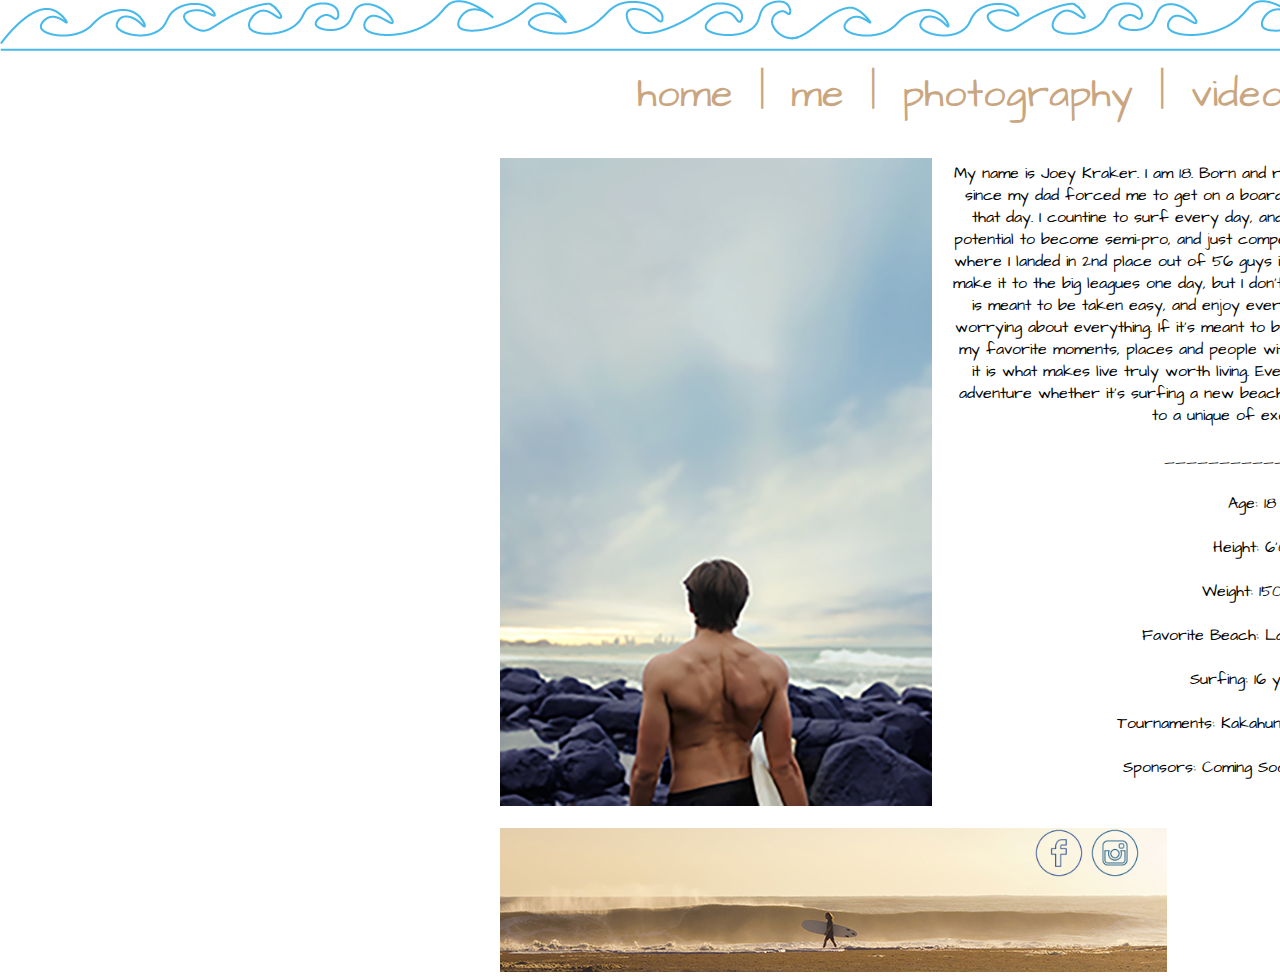
==== Info.html @ ee75225e "Add files via upload" ====
<!doctype html>
<html>
<head>
<meta charset="UTF-8">
<title>About</title>

<link href="style/style.css" type="text/css" rel="stylesheet" />
<link href="https://fonts.googleapis.com/css?family=Architects+Daughter|Bubblegum+Sans|Original+Surfer|Schoolbell" rel="stylesheet">

</head>
<div>
<img src="border.png" alt="Joey" title= "Joey" class="other">
</div>
<body class = "info">
<nav class = "other">

	<a href="index.html"> home </a> <p>|</p>
	<a href="Info.html"> me </a> <p>|</p>
	<a href="pictures/pictures.html"> photography </a> <p>|</p>
	<a href="videos/videos.html"> videos </a> 
</nav>
<div class ="center">
    <p style="float: left;"><img src="infosurfer.png" ></p>
    <p class ="info">My name is Joey Kraker. I am 18. Born and raised in Maui, Hawaii. I've been surfing since my dad forced me to get on a board at age 3. I have been hooked since that day. I countine to surf every day, and work at a local surf shop. I have potential to become semi-pro, and just competed in my first semi-pro competition where I landed in 2nd place out of 56 guys in the Kakahuna Classic. I'm striving to make it to the big leagues one day, but I don't try to get too serious about it. Life is meant to be taken easy, and enjoy every moment. You can't get caught up worrying about everything. If it's meant to be, it's meant to be. I capture a lot of my favorite moments, places and people with my photography and videos. All of it is what makes live truly worth living. Every day I wake up seeking the next adventure whether it's surfing a new beach, meeting a new person or traveling to a unique of exotic place.
   
   <br> </br>  ________________
   <br> </br>  Age: 18 
    <br> </br>  Height: 6'0"
    <br> </br>  Weight: 150lbs
    <br> </br>  Favorite Beach: La'Haina, Maui
<br> </br>  Surfing: 16 years
    <br> </br> Tournaments: Kakahuna Classic (2nd)
    <br> </br> Sponsors: Coming Soon (Hopefully)
    </p>
</div>
<img src="pano.png" class ="pano">
<footer>
<div class="social"><a href="https://www.facebook.com/joey.kraker"><img src="facebook.png" width ="50px" alt="facebook"></a>
<a href="https://instagram.com/joeykraker"><img src="Instagram.png" width ="50px" alt="instagram"></a>
</div>
</footer>

</body>
</html>
---- style/style.css ----
@charset "UTF-8";
/* CSS Document */

footer {
  position: absolute;
  right: 0;
  bottom: 0;
  left: 0;
  padding: 1rem;

  text-align: center;
}

html.page { 
  background: url(../joey.jpg) no-repeat center center fixed; 
  -webkit-background-size: cover;
  -moz-background-size: cover;
  -o-background-size: cover;
  background-size: cover;
}
body {
	width:2200px;
	padding:0px 0px 0px 0px;
		margin: 20px auto;

}
body.info {
	width:960px;
	padding:0px 0px 0px 0px;
	margin: 0px;

	
}
div.center{
	margin: 10px 0px 0px 500px;
		width: 1500px;

}
figure.right {
	float:right;
}
figure.left {
	float:left;
	
}
body.pictures {
	display: inline-block;
    margin: 0px auto;
    text-align: center;
}
p
{
    display:inline;
	font-family: 'Architects Daughter', cursive;
}
div {
	width: 1000px;
	text-align: center;
	font-family: 'Architects Daughter', cursive;
}
p.home {
	color: #FFFFFF;	
}
	nav.other{
	color: #C9A67F;
	
}

p.info{
		display: inline;
		float: left;}
nav{
 

    margin:0;
    padding:0;
    text-align:center;
}
nav li{
    display:inline;
}
nav a{
    display:inline-block;
    padding:10px;
}
nav {
	font-family: 'Architects Daughter', cursive;
	font-size: 40px;
	width: 600px;
	text-align: center;
		margin: 0px 200px auto 500px;

	}
	
nav a {
	
	color: #FFFFFF;
	text-decoration: none;
	
	}
	nav.other a{
	color: #C9A67F;
	
}
nav a:hover {
	color: #C9A67F;
	font-size: 50px;
	font-family: 'Schoolbell', cursive;
	text-align: center;
	margin: 0 auto;
	transition: ease-in-out 0.5s;
	
}


nav.other {
	font-family: 'Architects Daughter', cursive;
	font-size: 40px;
	width: 940px;
	text-align: center;
	margin: 0px 200px auto 500px;
	
}


div.social{
	text-align: right;
	display:block;
	margin: 0 auto;
	padding: 0px 10px 0px 10px;
}
figure.info{ float:right;
	display:inline;
}
div.info{
		float: right;
		display:inline;	
}
p.info {
	width:600px;	
	margin: 20px;
	
}
img.pano{
margin: 0px 500px;

}
div.first{
	
	margin:20px 653px;
		width: 640px;

}

div.second{
	margin: 20px 650px;
	width: 640px;
}
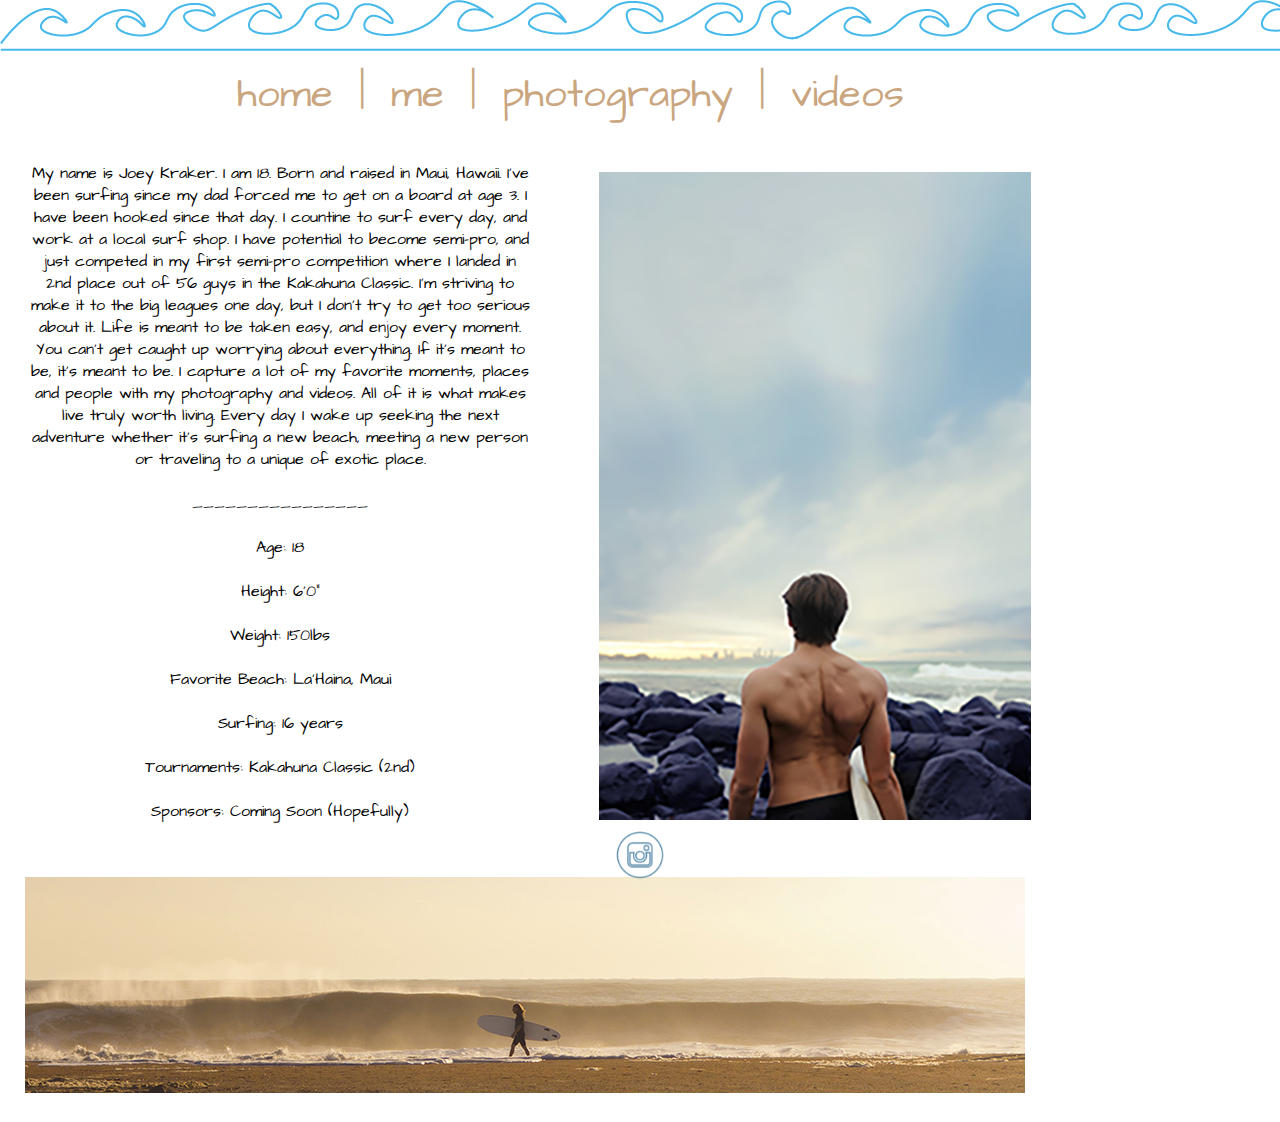
==== commit d3096d32: "Add files via upload" ====
--- a/Info.html
+++ b/Info.html
@@ -20,7 +20,7 @@
 	<a href="videos/videos.html"> videos </a> 
 </nav>
 <div class ="center">
-    <p style="float: left;"><img src="infosurfer.png" ></p>
+	<a href = "infosurfer.jpg"><img  class = "info" src="infosurfer.png" ></a>
     <p class ="info">My name is Joey Kraker. I am 18. Born and raised in Maui, Hawaii. I've been surfing since my dad forced me to get on a board at age 3. I have been hooked since that day. I countine to surf every day, and work at a local surf shop. I have potential to become semi-pro, and just competed in my first semi-pro competition where I landed in 2nd place out of 56 guys in the Kakahuna Classic. I'm striving to make it to the big leagues one day, but I don't try to get too serious about it. Life is meant to be taken easy, and enjoy every moment. You can't get caught up worrying about everything. If it's meant to be, it's meant to be. I capture a lot of my favorite moments, places and people with my photography and videos. All of it is what makes live truly worth living. Every day I wake up seeking the next adventure whether it's surfing a new beach, meeting a new person or traveling to a unique of exotic place.
    
    <br> </br>  ________________
@@ -33,9 +33,8 @@
     <br> </br> Sponsors: Coming Soon (Hopefully)
     </p>
 </div>
-<img src="pano.png" class ="pano">
+<a href = "pano.jpg"><img src="pano.png" class ="pano"></a>
 <footer>
-<div class="social"><a href="https://www.facebook.com/joey.kraker"><img src="facebook.png" width ="50px" alt="facebook"></a>
 <a href="https://instagram.com/joeykraker"><img src="Instagram.png" width ="50px" alt="instagram"></a>
 </div>
 </footer>
--- a/style/style.css
+++ b/style/style.css
@@ -2,7 +2,7 @@
 /* CSS Document */
 
 footer {
-  position: absolute;
+  position: fixed;
   right: 0;
   bottom: 0;
   left: 0;
@@ -19,35 +19,31 @@
   background-size: cover;
 }
 body {
-	width:2200px;
+	width:1200px;
 	padding:0px 0px 0px 0px;
-		margin: 20px auto;
+	margin: 20px 20px;
 
 }
 body.info {
 	width:960px;
 	padding:0px 0px 0px 0px;
 	margin: 0px;
+}
 
-	
+body.pictures{
+	width: 1300px;
 }
 div.center{
-	margin: 10px 0px 0px 500px;
-		width: 1500px;
+	margin: 10px 0px 0px 0px;
+		width: 1100px;
 
 }
-figure.right {
-	float:right;
-}
-figure.left {
-	float:left;
-	
-}
-body.pictures {
-	display: inline-block;
-    margin: 0px auto;
-    text-align: center;
-}
+img {display:inline;}
+
+figure {diplay: inline-block;
+	width:550px;
+	float: left;}
+
 p
 {
     display:inline;
@@ -88,7 +84,7 @@
 	font-size: 40px;
 	width: 600px;
 	text-align: center;
-		margin: 0px 200px auto 500px;
+		margin: 0px 250px auto 300px;
 
 	}
 	
@@ -105,7 +101,6 @@
 nav a:hover {
 	color: #C9A67F;
 	font-size: 50px;
-	font-family: 'Schoolbell', cursive;
 	text-align: center;
 	margin: 0 auto;
 	transition: ease-in-out 0.5s;
@@ -118,7 +113,7 @@
 	font-size: 40px;
 	width: 940px;
 	text-align: center;
-	margin: 0px 200px auto 500px;
+	margin: 0px 200px auto 100px;
 	
 }
 
@@ -126,33 +121,30 @@
 div.social{
 	text-align: right;
 	display:block;
-	margin: 0 auto;
 	padding: 0px 10px 0px 10px;
 }
-figure.info{ float:right;
-	display:inline;
+
+p.info {
+	width:500px;	
+	margin: 20px 0px 30px 30px;
 }
-div.info{
-		float: right;
-		display:inline;	
+img.pano{
+margin: 25px 25px;
+
 }
-p.info {
-	width:600px;	
-	margin: 20px;
+img.info{
+	margin: 30px 0px 0px;
 	
 }
-img.pano{
-margin: 0px 500px;
 
-}
-div.first{
+div.second {
+	margin:30px 278px;
+	width: 580px
 	
-	margin:20px 653px;
-		width: 640px;
-
 }
 
-div.second{
-	margin: 20px 650px;
-	width: 640px;
-}+div.pic {
+	width: 500px;
+	
+	
+}
